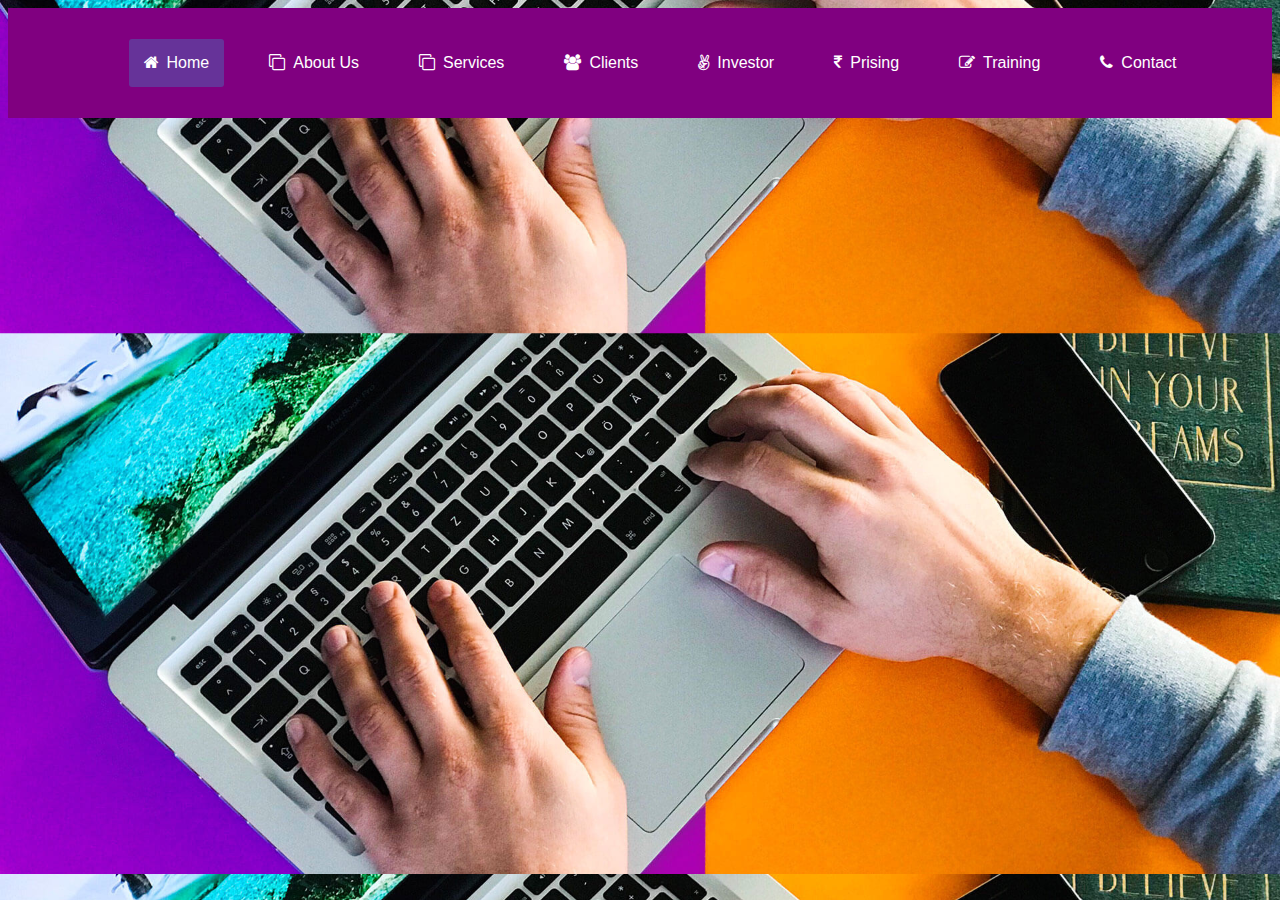
==== index.html @ e10ea5af "Add files via upload" ====
<!DOCTYPE html>
<html>
    <head>
        <link rel="stylesheet" href="https://cdnjs.cloudflare.com/ajax/libs/font-awesome/4.7.0/css/font-awesome.min.css">
        <link rel="stylesheet" href="style.css ">
        <meta charset="UTF-8">
        <meta name="viewport" content="width=device-width, initial-scale=1.0">
    </head>
    <body>
        <div class="manu-bar">
        <ul>
            
            <li div class="active"><a href="#"><i class="fa fa-home" aria-hidden="true"></i>Home</a></li>
             <li><a href="#"><i class="fa fa-clone" aria-hidden="true"></i>About Us</a>
             <div class="sub-manu-1">
                 <ul>
                     <li><a href="#">Mission</a></li>
                     <li><a href="#">Vision</a></li>
                     <li><a href="#">Team</a></li>
                 </ul>
             </div>
             </li>
            <li><a href="#"><i class="fa fa-clone" aria-hidden="true"></i>Services</a>
            <divc class="sub-manu-2">
                <ul>
                    <li><a href="#"> <img src="C:\xampp\htdocs\task\web2.jpg"></a></li>
                </ul>
            </divc>
            </li>
            <li><a href="#"><i class="fa fa-users" aria-hidden="true"></i>Clients</a></li>
            <li><a href="#"><i class="fa fa-angellist" aria-hidden="true"></i>Investor</a></li>
            <li><a href="#"><i class="fa fa-inr" aria-hidden="true"></i>Prising</a></li>
            <li><a href="#"><i class="fa fa-edit" aria-hidden="true"></i>Training</a></li>
            <li><a href="#"><i class="fa fa-phone" aria-hidden="true"></i>Contact</a></li></ul>
        </ul>
    </div>
</div>    </body>
</html>
---- style.css ----
+*
{
    padding: 0;
    margin: 0;
    box-sizing: border-box;
}
body
{
    background-image: url(web4.jpg);
    background-position: center;
    background-size: cover;
    font-family: sans-serif;
    


}
.manu-bar{
    background-color:purple;
    text-align: center;
    
    
}
.manu-bar ul 
{
    display: inline-flex;
    list-style: none;
    color: #fff;
}
.manu-bar ul li{
    
    margin: 15px;
    padding: 15px;
}
.manu-bar ul li a{
    text-decoration: none;
    color: #fff;
}
.active,.manu-bar ul li:hover
{
background:rebeccapurple;
border-radius: 3px;
}
.manu-bar .fa
{
    margin-right: 8px;
}
.sub-manu-1
{
    display: none;

}
.manu-bar ul li:hover .sub-manu-1
{
    display: block;
    position: absolute;
    background:purple;
    margin-top: 15px;
    margin-left: -15px; 
    color: #fff;  

}
.manu-bar ul li:hover .sub-manu-1 ul
{
    display:block;
    margin: 10px;
}
.manu-bar ul li:hover .sub-manu-1 ul li{
    width: 150px;
    padding: 10px;
    border-bottom: 1px dotted #fff;
    background: transparent;
    border-radius: 0;
    text-align: left;
}
.manu-bar ul li:hover .sub-manu-1 ul li:last-child
{
    border-bottom: none;
}
.sub-manu-2
{
    display: none;
}
.manu-bar ul li:hover .sub-manu-2
{
    display: block;
    position: absolute;
    background:purple;
    margin-top: 15px;
    margin-left: -15px; 
    color: #fff;  
}
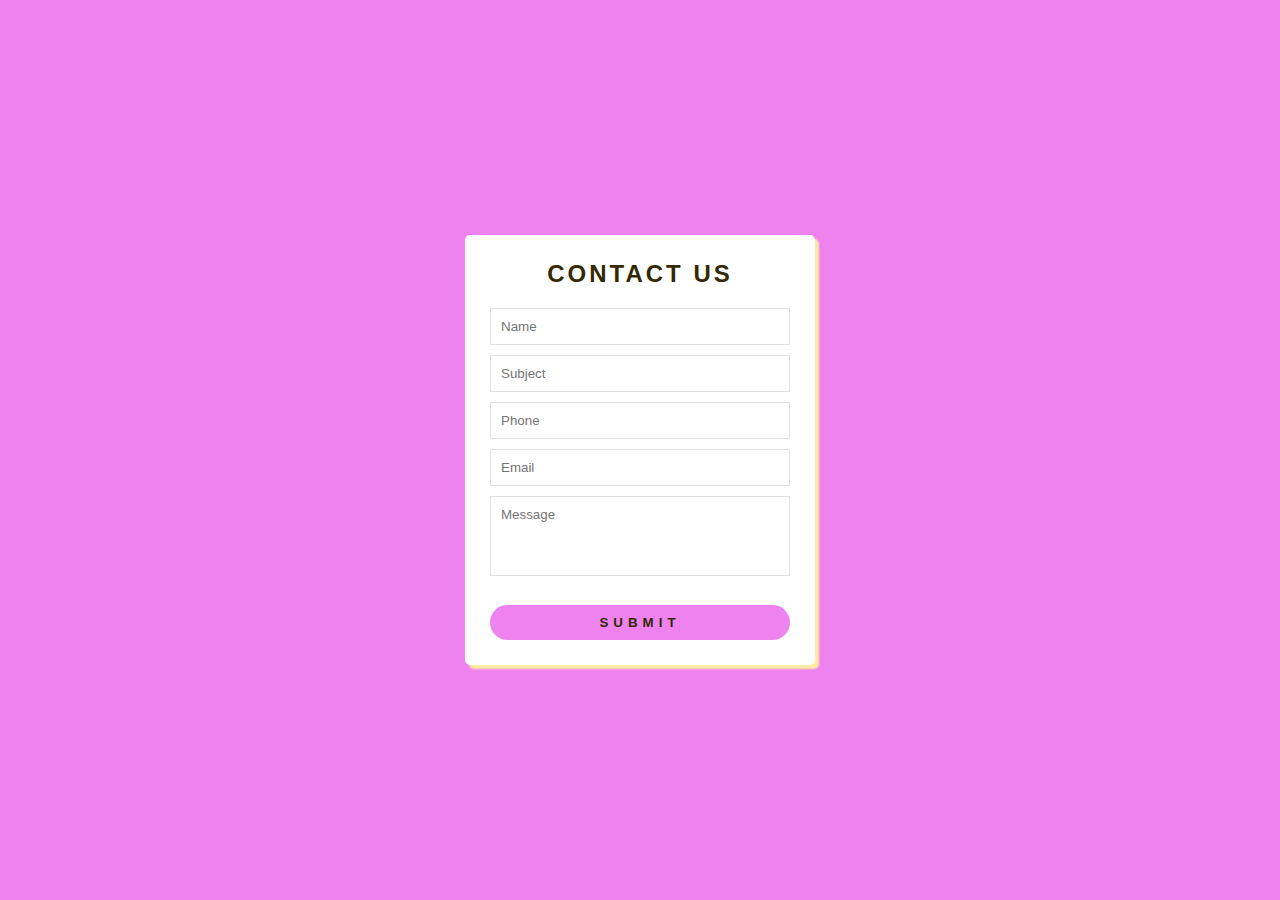
==== commit 063cb610: "Add files via upload" ====
--- a/index.html
+++ b/index.html
@@ -1,38 +1,37 @@
 <!DOCTYPE html>
-<html>
+<html leng="en">
     <head>
-        <link rel="stylesheet" href="https://cdnjs.cloudflare.com/ajax/libs/font-awesome/4.7.0/css/font-awesome.min.css">
-        <link rel="stylesheet" href="style.css ">
         <meta charset="UTF-8">
-        <meta name="viewport" content="width=device-width, initial-scale=1.0">
+        <title>Contact Form</title>
+        <link rel="stylesheet" href="style.css">
     </head>
     <body>
-        <div class="manu-bar">
-        <ul>
-            
-            <li div class="active"><a href="#"><i class="fa fa-home" aria-hidden="true"></i>Home</a></li>
-             <li><a href="#"><i class="fa fa-clone" aria-hidden="true"></i>About Us</a>
-             <div class="sub-manu-1">
-                 <ul>
-                     <li><a href="#">Mission</a></li>
-                     <li><a href="#">Vision</a></li>
-                     <li><a href="#">Team</a></li>
-                 </ul>
-             </div>
-             </li>
-            <li><a href="#"><i class="fa fa-clone" aria-hidden="true"></i>Services</a>
-            <divc class="sub-manu-2">
-                <ul>
-                    <li><a href="#"> <img src="C:\xampp\htdocs\task\web2.jpg"></a></li>
-                </ul>
-            </divc>
-            </li>
-            <li><a href="#"><i class="fa fa-users" aria-hidden="true"></i>Clients</a></li>
-            <li><a href="#"><i class="fa fa-angellist" aria-hidden="true"></i>Investor</a></li>
-            <li><a href="#"><i class="fa fa-inr" aria-hidden="true"></i>Prising</a></li>
-            <li><a href="#"><i class="fa fa-edit" aria-hidden="true"></i>Training</a></li>
-            <li><a href="#"><i class="fa fa-phone" aria-hidden="true"></i>Contact</a></li></ul>
-        </ul>
-    </div>
-</div>    </body>
+
+
+<div class="wrapper">
+    <h2>Contact Us</h2>
+    <div id="error_message"></div>
+    
+    <form id="myform" action="contact.php">
+        <div class="input_field">
+            <input type="text" placeholder="Name" id="name">
+        </div>
+        <div class="input_field">
+            <input type="text"  placeholder="Subject" id="subject">
+        </div>
+        <div class="input_field">
+            <input type="text"  placeholder="Phone" id="phone">
+        </div>
+        <div class="input_field">
+            <input type="text"  placeholder="Email" id="email">
+        </div>
+        <div class="input_field">
+            <textarea id="message" placeholder="Message"></textarea>
+        </div>
+        <div class="btn">
+            <input type="submit">
+        </div>
+    </form>
+</div>
+    </body>
 </html>--- a/style.css
+++ b/style.css
@@ -1,91 +1,72 @@
-+*
-{
+*{
+    margin: 0;
     padding: 0;
-    margin: 0;
     box-sizing: border-box;
-}
-body
-{
-    background-image: url(web4.jpg);
-    background-position: center;
-    background-size: cover;
-    font-family: sans-serif;
-    
-
-
-}
-.manu-bar{
-    background-color:purple;
+    outline: none;
+    font-family: 'Josefin Sans', sans-serif;
+  }
+  
+  body{
+    background:violet;
+  }
+  
+  .wrapper{
+    position: absolute;
+    top: 50%;
+    left: 50%;
+    transform: translate(-50%,-50%);
+    max-width: 350px;
+    width: 100%;
+    background: #fff;
+    padding: 25px;
+    border-radius: 5px;
+    box-shadow: 4px 4px 2px rgba(254,236,164,1); 
+  }
+  
+  .wrapper h2{
     text-align: center;
-    
-    
-}
-.manu-bar ul 
-{
-    display: inline-flex;
-    list-style: none;
-    color: #fff;
-}
-.manu-bar ul li{
-    
-    margin: 15px;
-    padding: 15px;
-}
-.manu-bar ul li a{
-    text-decoration: none;
-    color: #fff;
-}
-.active,.manu-bar ul li:hover
-{
-background:rebeccapurple;
-border-radius: 3px;
-}
-.manu-bar .fa
-{
-    margin-right: 8px;
-}
-.sub-manu-1
-{
-    display: none;
-
-}
-.manu-bar ul li:hover .sub-manu-1
-{
-    display: block;
-    position: absolute;
-    background:purple;
+    margin-bottom: 20px;
+    text-transform: uppercase;
+    letter-spacing: 3px;
+    color: #332902;
+  }
+  
+  .wrapper .input_field{
+    margin-bottom: 10px;
+  }
+  
+  .wrapper .input_field input[type="text"],
+  .wrapper textarea{
+    border: 1px solid #e0e0e0;
+    width: 100%;
+    padding: 10px;
+  }
+  
+  .wrapper textarea{
+    resize: none;
+    height: 80px;
+  }
+  
+  .wrapper .btn input[type="submit"]{
+    border: 0px;
     margin-top: 15px;
-    margin-left: -15px; 
-    color: #fff;  
-
-}
-.manu-bar ul li:hover .sub-manu-1 ul
-{
-    display:block;
-    margin: 10px;
-}
-.manu-bar ul li:hover .sub-manu-1 ul li{
-    width: 150px;
     padding: 10px;
-    border-bottom: 1px dotted #fff;
-    background: transparent;
-    border-radius: 0;
-    text-align: left;
-}
-.manu-bar ul li:hover .sub-manu-1 ul li:last-child
-{
-    border-bottom: none;
-}
-.sub-manu-2
-{
-    display: none;
-}
-.manu-bar ul li:hover .sub-manu-2
-{
-    display: block;
-    position: absolute;
-    background:purple;
-    margin-top: 15px;
-    margin-left: -15px; 
-    color: #fff;  
-}+    text-align: center;
+    width: 100%;
+    background:violet;
+    color: #332902;
+    text-transform: uppercase;
+    letter-spacing: 5px;
+    font-weight: bold;
+    border-radius: 25px;
+    cursor: pointer;
+  }
+  
+  #error_message{
+    margin-bottom: 20px;
+    background: #fe8b8e;
+    padding: 0px;
+    text-align: center;
+    font-size: 14px;
+    transition: all 0.5s ease;
+  }